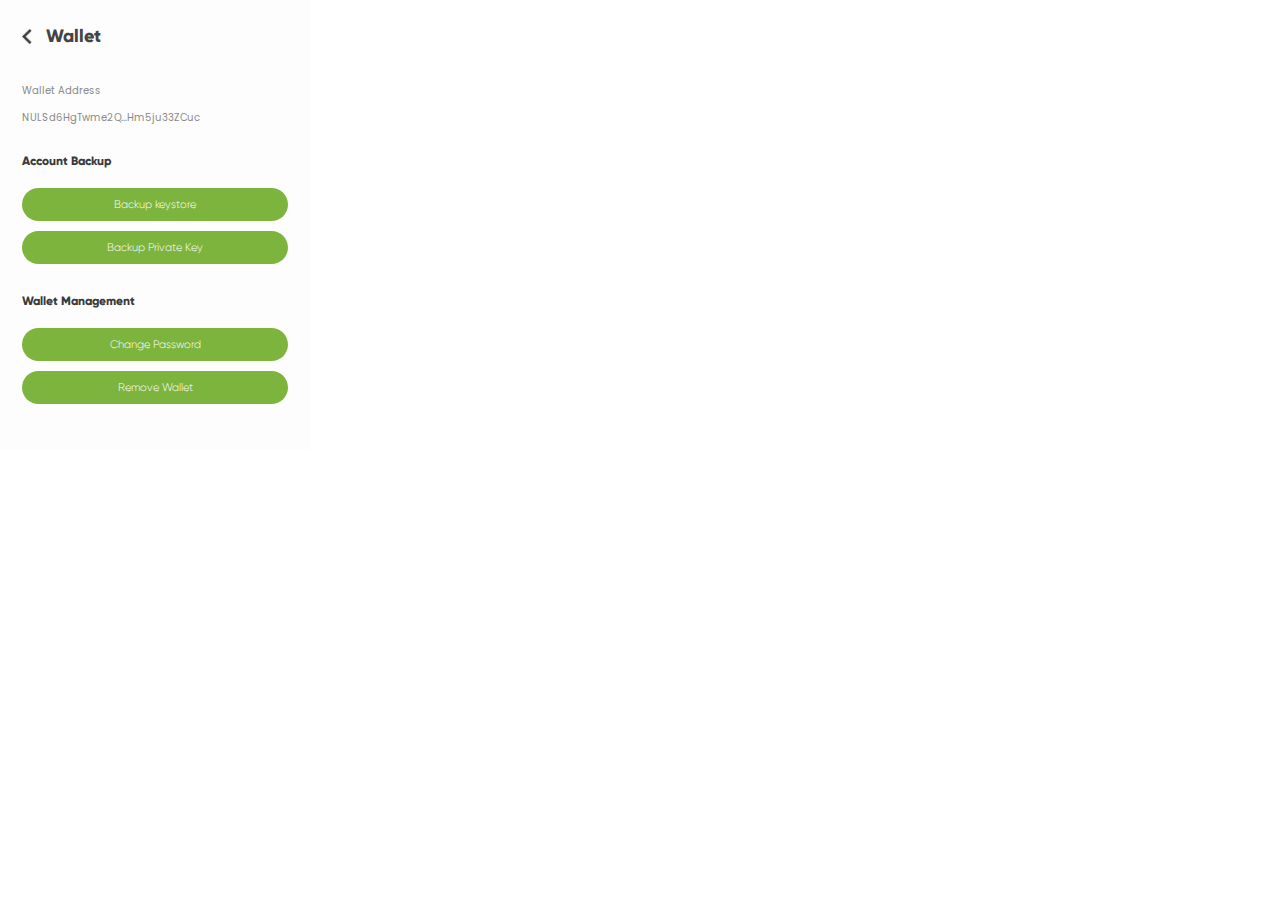
==== activities/editwallet.html @ 024c6b6f "Initial commit" ====
<!--
  This is the popup  HTML file. It will appear whenever the user
  presses the extension button.  It just a plain old web page!
  But it can communicate with the background and content scripts
-->

<!DOCTYPE html>
<html>
<head>
    <meta charset="UTF-8">
    <title>Nuls Wallet</title>
    <script language="JavaScript" type="text/javascript" src="/library/jquery351.min.js"></script>

    <script src="/library/nuls-sdk.js" type="text/javascript"></script>
    <script src="/library/nuls-api.js" type="text/javascript"></script>
    <script src="jsupport/editwallet.js" type="text/javascript"></script>
    <script src="/library/utils.js" type="text/javascript"></script>
    <link href="https://fonts.googleapis.com/css2?family=Poppins:wght@200;400&display=swap" rel="stylesheet">

    <link rel="stylesheet" media="all" href="/css/base.css" type="text/css">
    <link rel="stylesheet" media="all" href="/css/style.css" type="text/css">

</head>
<body>

<div class="container">

    <nav>
        <a href="/activities/management.html"><img src="/assets/backsmall.png" width="10px" class="mrgr10 pointer"/></a>
        <span class="headbold">Wallet</span>

        <div class="float-right">
            <div class="dropdown" style="float:right;">
            </div>
        </div>
    </nav>

    <div class="edit_container mrgt10">

        <p class="phead mrgb5">Wallet Address</p>
        <span class="account_address" id="crnt_acc_address">NULSd6HgTwme2Q...Hm5ju33ZCuc</span>

        <br>
        <br>
        <div id="view_edwlt_home">
            <p class="pheadb mrgb10">Account Backup</p>
            <button class="greencurvedlight mrgt10 wdth100 wlt_edit" id="wlt_keystore">Backup keystore</button>
            <button class="greencurvedlight mrgt10 wdth100 wlt_edit" id="wlt_prikey">Backup Private Key</button>

            <p class="pheadb mrgb10 mrgt30">Wallet Management</p>
            <button class="greencurvedlight mrgt10 wdth100" id="wlt_pass">Change Password</button>
            <button class="greencurvedlight mrgt10 wdth100 wlt_edit" id="wlt_delete">Remove Wallet</button>

        </div>
        <div id="view_edwlt_auth" class="hide">
            <p class="pheadb mrgb10" id="edit_auth_title">Account Backup</p>
            <input type="password" id="edwlt_pass" placeholder="Enter Wallet Password"/>
            <input type="hidden" id="manage_action" value="">
            <p id="auth_error" class="perror mrgb15 mrgt5 hide"><img src="/assets/false.png" width="12" class="mrgr10"><span id="auth_error_message">Password Invalid!</span></p>
            <div class="mrgt10">
                <button class="greencurved mrgr3 closeview" style="background: #3b3b3b; width: 36.6%;" id="transaction_cancel">CANCEL</button>
                <button class="greencurved wdth60" id="transaction_confirm"><span id="trns_txt">CONFIRM</span><img src="/assets/forward.png" class="btn_ico mrgl10" id="trns_ico" width="10px"></button>
            </div>


            <div id="view_privatekey" class="mrgt20 hide">
                <p class="pheadb">Private Key</p>
                <input type="text" id="edwlt_prikey" placeholder="Your Wallet Private Key"/>
            </div>

        </div>
        <div id="view_edwlt_changepass" class="hide">
            <p class="pheadb">Current Password</p>
            <input type="password" id="change_current" placeholder="Enter Current Wallet Password"/>
            <p class="pheadb mrgt10">New Password</p>
            <input type="password" id="change_new" placeholder="Enter New Wallet Password"/>
            <p class="pheadb mrgt10">Confirm New Password</p>
            <input type="password" id="change_confirm" placeholder="Confirm New Wallet Password"/>
            <p id="change_error" class="perror mrgb15 mrgt5 hide"><img src="/assets/false.png" width="12" class="mrgr10"><span id="chagne_error_message">Password Invalid!</span></p>
            <p id="change_success" class="psuccess mrgb15 mrgt5 hide"><img src="/assets/true.png" width="12" class="mrgr10"><span id="chagne_success_message">Password Changed Successfully</span></p>

            <div class="mrgt10 mrgb15">
                <button class="greencurved mrgr3 closeview" style="background: #3b3b3b; width: 36.6%;" id="change_cancel">CANCEL</button>
                <button class="greencurved wdth60" id="passchange_confirm"><img src="/assets/change.png" class="btn_ico mrgr10" width="10px"><span>CHANGE</span></button>
            </div>

        </div>
    </div>
</div>

</body>
</html>
---- css/base.css ----
html, body, div, span, applet, object, iframe,
h1, h2, h3, h4, h5, h6, p, blockquote, pre,
a, abbr, acronym, address, big, cite, code,
del, dfn, img, ins, kbd, q, s, samp,
small, strike, sub, sup, tt, var,
u, i, center,
dl, dt, dd, ol, ul, li,
fieldset, form, label, legend, caption,
article, aside, canvas, details, embed, 
figure, figcaption, footer, header, hgroup, 
menu, nav, output, ruby, section, summary,
time, mark, audio, video {
	margin: 0;
	padding: 0;
	border: 0;
	font-size: 100%;
	font: inherit;
	vertical-align: middle;
}

/*html[data-theme='light'] {*/
html {
	--main-bg-color: #fff;
	--main-padding: 0px;
	--main-color:rgba(0,0,0,.84);
	--my-aaa:#aaaaaa;
	--my-start:#F5F5F5;
	--my-end:transparent;
	--my-basic:rgba(0, 0, 0, 0.9);
	--my-dkbasic:#707070;

	--my-one:#eff1f3;
	--my-two:#e2e2e2;
	--my-three:#eff1f3;
}

table{
	border-spacing: 0;
}
a:link {color: #333333; text-decoration: none;}
a:visited {color: #333333; text-decoration: none;}
a:hover {color: #333333; text-decoration: none;}
a:active {color: #333333; text-decoration: none;}

div.containr a:link{color: #FA5C5F; text-decoration: none;}
div.containr a:visited{color: #FA5C5F; text-decoration: none;}
div.containr a:hover{color: #FA5C5F; text-decoration: none;}
div.containr a:active{color: #FA5C5F; text-decoration: none;}

body{
	font-family: Poppins-Regular;
	color:#000;
	/* -webkit-filter: blur(10px); */
	/* -moz-filter: blur(10px); */
	/* -o-filter: blur(10px); */
	/* -ms-filter: blur(10px); */
	/* filter: blur(10px); */
	/* transition:3s; */
}



/* HTML5 display-role reset for older browsers */
article, aside, details, figcaption, figure, 
footer, header, hgroup, menu, nav, section {
	display: block;
}
ol, ul {
	 list-style: none;
}


::-webkit-scrollbar {
	width: 3px;
	height: 3px;
	background-color: #f5f5f5;
}
::-webkit-scrollbar-thumb:hover {
  	background-color: #c8ccd4;
	border-radius: 20px;
}
::-webkit-scrollbar-track {
	/*-webkit-box-shadow: inset 0 0 6px rgba(0,0,0,0.3);*/
	background-color: #c8ccd4;
}

::-webkit-scrollbar-thumb {
	background-color: #7E7E7E;
}

@font-face {
    font-family: "Poppins-Regular";
    /*src: local("Segoe UI Light");*/
    src: url("Poppins-Regular.otf");
}
/*@font-face {*/
/*    font-family: "Segoe UI";*/
/*    !*src: local("Segoe UI Light");*!*/
/*    src: url("segoeuil.ttf");*/
/*}*/

/*@font-face {*/
/*    font-family: "Segoe UI R";*/
/*    src: url("segoeui.ttf");*/
/*}*/


/*@font-face {*/
/*    font-family: "psr";*/
/*    src:url("psr.ttf");*/
/*}*/

/*@font-face {*/
/*    font-family: "ps";*/
/*    src:url("ps.ttf");*/
/*}*/

@font-face {
    font-family: "gb";
    src:url("gb.otf");
}


@font-face {
    font-family: "gl";
    src:url("gl.otf");
}





/* Fonts */



input[type=number]::-webkit-inner-spin-button,
input[type=number]::-webkit-outer-spin-button {
  -webkit-appearance: none;
  margin: 0;
}

.pointer{
	cursor: pointer;
}

.float-right {
    float: right;
}

.float-left {
    float: left;
}

.left {
    float: left;
}

.right {
    float: right !important;
}

.hide {
    display: none;
}

div.contents{
	display:contents;
}
div.left{
	float:left;
}
div.right{
	float:right;
}
.bold{
    font-weight: bold;
}
.text-center{
	text-align: center;
}

.circlelay{
	border-radius: 200px;
}

.align-left {
    text-align: left;
}

.align-right {
    text-align: right;
}
.align-center {
    text-align: center;
}

.pad0{
	padding: 0px !important;
}
.pad5{
	padding: 5px !important;
}
.pad10{
	padding: 10px !important;
}
.pad20{
	padding: 20px !important;
}

.padl30{
	padding-left:30px !important;
}
.padr30{
	padding-right:30px !important;
}

.mrg0{
	margin: 0px !important;
}
.mrg10{
	margin: 10px;
}
.mrg5{
	margin: 5px;
}
.mrg20{
	margin: 20px;
}

.mrg30{
	margin: 30px;
}

.mrgt3{
	margin-top: 3px;
}
.mrgt5{
	margin-top: 5px;
}
.mrgt7{
	margin-top: 7px;
}
.mrgt10{
	margin-top: 10px;
}
.mrgt15{
	margin-top: 15px;
}
.mrgl5{
	margin-left: 5px;
}
.mrgl10{
	margin-left: 10px;
}
.mrgl20{
	margin-left: 20px;
}
.mrgl30{
	margin-left: 30px;
}
.mrgr3{
	margin-right: 3px;
}
.mrgr5{
	margin-right: 5px;
}
.mrgr10{
	margin-right: 10px;
}
.mrgr20{
	margin-right: 20px;
}
.mrgr40{
	margin-right: 40px;
}
.mrgt20{
	margin-top: 20px;
}

.mrgt30{
	margin-top: 30px;
}
.mrgt40{
	margin-top: 40px;
}
.mrgb5{
	margin-bottom: 5px;
}
.mrgb10{
	margin-bottom: 10px;
}
.mrgb15{
	margin-bottom: 15px;
}
.mrgb20{
	margin-bottom: 20px;
}
.mrgb30{
	margin-bottom: 30px;
}
.mrgb40{
	margin-bottom: 40px;
}
.mrgb50{
	margin-bottom: 50px;
}
.gone{
	display: none;
}
.wdthbutton{
	width:48.6%;
}
.wdth35{
    width: 35%;
}
.wdth30{
    width: 30%;
}
.wdth60{
    width: 60%;
}
.wdth70{
    width: 70%;
}
.wdth40{
    width: 40%;
}
.wdth42{
    width: 42%;
}

.wdth50{
    width: 50%;
}
.wdth49{
    width: 49%;
}

.wdth90{
    width: 90%;
}
.wdth100{
    width: 100%;
}

.fblack{
	color: #000;
}
.fblue{
	color: #2F72F9 !important;
}

.text_right{
	text-align: right !important;
}
.text_left{
	text-align: left !important;
}
.text_center{
	text-align: center !important;
}

.underline{
	text-decoration: underline;
}

span.keycopy{
	font-family: "Gilroy Light";
	font-weight: 900;
	color: #000;
	margin-left: 10px;
	font-size: 9px;
	background: #cccccc;
	padding: 5px 9px;
	border-radius: 3px;
	cursor: pointer;
}
span.greybutton{
	font-family: "Gilroy Light";
	font-weight: 900;
	color: #000;
	margin-left: 10px;
	font-size: 9px;
	background: #cccccc;
	padding: 5px 9px;
	border-radius: 3px;
	cursor: pointer;
}
span.keyblock{
	font-family: Montserrat;
	font-weight: 900;
	color: #FE5757;
	margin-left: 10px;
	font-size: 10px;
	cursor: pointer;
}

span.keyblock_inactive{
	font-family: Montserrat;
	font-weight: 100;
	color: #000000;
	font-style: italic;
	margin-left: 10px;
	font-size: 10px;
	cursor: not-allowed;
}

span.keyblocked{
	font-family: Montserrat;
	font-weight: 100;
	color: #000000;
	font-style: italic;
	margin-left: 10px;
	font-size: 10px;
	cursor: not-allowed;
}

p.subbold{
	font-family: gb;
	font-size: 12px;
	color: #333333;
}
p.headlight{
	font-family: gl;
	font-size: 18px;
	color: #333333;
}
.headbold{
	font-family: gb;
	font-size: 18px;
	color: #444444;
}

p.msublight{
	font-family: gl;
	font-size: 14px;
	line-height: 18px;
	color: #333333;
}
p.sublight{
	font-family: gl;
	font-size: 9px;
	line-height: 14px;
	color: #333333;
}
p.sublightw{
	font-family: Poppins-Regular;
    font-size: 10px;
	/*font-style: italic;*/
    color: #FFFFFF;
    text-align: end;
}

.block{
	display: block;
}

.op5{
	opacity: 0.5;
}
.op7{
	opacity: 0.7;
}


.boody a{
	word-break: break-all !important;
}




input[type=checkbox].css-checkbox {
	/*padding-left:22px;*/
	height:17px;
	vertical-align:middle;
	cursor:pointer;

}

/*CHECK BOX*/


.check {
  cursor: pointer;
  position: relative;
  margin: auto;
  width: 18px;
  height: 18px;
  -webkit-tap-highlight-color: transparent;
  transform: translate3d(0, 0, 0);
}
.check:before {
  content: "";
  position: absolute;
  top: -13px;
  left: -10px;
  width: 38px;
  height: 38px;
  border-radius: 50%;
  background: rgba(34,50,84,0.03);
  opacity: 0;
  transition: opacity 0.2s ease;
}
.check svg {
  position: relative;
  z-index: 1;
  fill: none;
  stroke-linecap: round;
  stroke-linejoin: round;
  stroke: #c8ccd4;
  stroke-width: 1.5;
  transform: translate3d(0, 0, 0);
  transition: all 0.2s ease;
}
.check svg path {
  stroke-dasharray: 60;
  stroke-dashoffset: 0;
}
.check svg polyline {
  stroke-dasharray: 22;
  stroke-dashoffset: 66;
}
.check:hover:before {
  opacity: 1;
}
.check:hover svg {
  stroke: #4285f4;
}
.cbx:checked + .check svg {
  stroke: #4285f4;
}
.cbx:checked + .check svg path {
  stroke-dashoffset: 60;
  transition: all 0.3s linear;
}
.cbx:checked + .check svg polyline {
  stroke-dashoffset: 42;
  transition: all 0.2s linear;
  transition-delay: 0.15s;
}




/*SNAKEBAR*/
#snackbar {
	font-family: gl;
	visibility: hidden;
	min-width: 250px;
	/*width: 69%;*/
	margin-left: -155px;
	background-color: #333;
	color: #fff;
	text-align: center;
	border-radius: 2px;
	padding: 16px 30px;
	position: fixed;
	z-index: 1;
	/*margin: 0 26px;*/
	left: 50%;
	bottom: 30px;
	font-size: 14px;
}

#snackbar.show {
  visibility: visible;
  -webkit-animation: fadein 0.5s, fadeout 0.5s 2.5s;
  animation: fadein 0.5s, fadeout 0.5s 2.5s;
}

@-webkit-keyframes fadein {
  from {bottom: 0; opacity: 0;}
  to {bottom: 30px; opacity: 1;}
}

@keyframes fadein {
  from {bottom: 0; opacity: 0;}
  to {bottom: 30px; opacity: 1;}
}

@-webkit-keyframes fadeout {
  from {bottom: 30px; opacity: 1;}
  to {bottom: 0; opacity: 0;}
}

@keyframes fadeout {
  from {bottom: 30px; opacity: 1;}
  to {bottom: 0; opacity: 0;}
}
/*SNAKEBAR*/





.dropdown {
	float: right;
	position: relative;
	display: inline-block;
}

.dropdown-content {
	display: none;
	position: absolute;
	font-family: Montserrat;
	background-color: rgba(0, 0, 0, .85);
	font-size: 12px;
	min-width: 205px;
	padding: 7px;
	border-radius: 5px;
	margin: 10px 0 0 0;
	overflow: auto;
	text-align: left;
	box-shadow: 0px 0px 7px 0px rgba(0,0,0,0.2);
	right: 0;
	z-index: 1;
}

.dropdown-content a ,.dropdown-content p {
	color: #eee;
	cursor: pointer;
	padding: 12px 12px;
	text-decoration: none;
	display: block;
	font-size: 10px;
}

.dropdown a:hover, .dropdown p:hover {
	background-color: #333333;
	border-radius: 5px;
}

.show {display: block;}



/*TOOLTIP*/
.tooltip {
	position: relative;
	display: inline-block;
}

.tooltip .tooltiptext {
	visibility: hidden;
	width: 100px;
	background-color: #555;
	color: #fff;
	text-align: center;
	border-radius: 6px;
	padding: 5px;
	position: absolute;
	z-index: 1;
	font-family: Poppins-Regular;
	font-size: 10px;
	bottom: 120%;
	left: 50%;
	margin-left: -50px;
	opacity: 0;
	transition: opacity 0.3s;
}

.tooltip .tooltiptext::after {
	content: "";
	position: absolute;
	top: 100%;
	left: 50%;
	margin-left: -5px;
	border-width: 5px;
	border-style: solid;
	border-color: #555 transparent transparent transparent;
}

.tooltip:hover .tooltiptext {
	visibility: visible;
	opacity: 1;
}
/*TOOLTIP*/

/*SHIMMER*/
.loader_token{
	width: 100%;
}

.w100 {
	width: 100%;
}
.w80 {
	width: 80%;
}

.w70 {
	width: 70%;
}

.nobreak{
	white-space:nowrap;
}


.covershim {
	width: 100%;
	border-radius:20px;
	background: #333333;
}


.animate {
	animation : shimmer 2s infinite linear;
	background: linear-gradient(to right, var(--my-one) 4%, var(--my-two) 25%, var(--my-three) 36%);
	background-size: 1000px 100%;
}

@keyframes shimmer {
	0% {
		background-position: -1000px 0;
	}
	100% {
		background-position: 1000px 0;
	}
}
/*SHIMMER*/
---- css/style.css ----
nav{
	padding:22px 22px 10px 22px;
}

.container{
	width: 310px;
	height: 450px;
	background: #fdfdfd;
	
}
.mainbody{
	padding:22px 22px 10px 22px;
}
.centerbody{
	display: flex;
	align-items: center;
	justify-content: center;
	height: inherit;
}
.bighead{
	font-size:19px;
	font-family: 'gb';
	font-weight:400;
	color:#424242;
}
.phead{
	font-size:10px;
	font-family: 'Poppins', sans-serif;
	font-weight:400;
	color:#8A8A8A;
}
.pvalue{
	font-size:12px;
	font-family: 'Poppins', sans-serif;
	font-weight:400;
	color:#8A8A8A;
}
.pheadb{
	font-size:12px;
	font-family:  gb;
	font-weight:400;
	color:#3b3b3b;
}
.pheadl{
	font-size:12px;
	font-family:  gl;
	font-weight:400;
	color:#3b3b3b;
}
.pbigl{
	font-size:16px;
	font-family:  gl;
	font-weight:400;
	color:#3b3b3b;
}

.tx_data{
	padding: 6px 10px;
	border-radius: 3px;
	font-size:8px;
	color:#3b3b3b;
	background: #cccccc;
}

.pmethod{
	border: 1px SOLID #a0a0a0;
	border-radius: 3px;
	font-size:9px;
	font-weight:400;
	color:#3b3b3b;
	padding: 3px 5px;
	width: fit-content;
}
.account_address{
	font-size:10px;
	font-family: 'Poppins', sans-serif;
	font-weight:400;
	color:#8A8A8A;
}

.coinbalance{
	font-size:26px;
	margin:10px 0;
    font-family: "gl";
	font-weight:200;
	color:#8A8A8A;
}

.copy_ico{
	padding:0 5px 0 10px;
}


.btn_ico{
	padding:0 5px 0 0px;
}

div.wallet_action{
	padding:10px 20px 12px 20px;
}


button.greencurved{
    /*border-radius: 5px;*/
    border-radius: 30px;
    color: #FFFFFF;
    font-size: 12px;
    font-family: "gb";
    background: #7DB43D;
	cursor:pointer;
    text-align: center;
    padding: 10px;
    border:0;

}
button.greencurved:focus, button.greencurvedlight:focus {
	outline: 0;
}

button.greencurvedlight{
    /*border-radius: 5px;*/
    border-radius: 30px;
    color: #FFFFFF;
    font-size: 11px;
    font-family: "gl";
    background: #7DB43D;
	cursor:pointer;
    text-align: center;
    padding: 10px;
    border:0;

}



div.assets_view{
	min-height: 150px;
	padding:12px 20px 5px 20px;
}

div.status_view{
	padding:5px 20px 5px 20px;
	/*display: table;*/
}

.status{
	background: #7AAC40;
	border-radius: 4px;
	height: 8px;
	width: 8px;
	margin: 3px 10px 3px 3px;
	/*border: 1px solid transparent;*/
	display: flex;
	align-items: center;
	justify-content: center;
}

div.crosschain_view{
	padding:12px 20px 10px 20px;
}

table.token_list{
	/*border: 1px SOLID #7DB43D;*/
	border-radius:20px;
	font-size:10px;
	font-family: 'Poppins', sans-serif;
	font-weight:400;
	color:#8A8A8A;
	padding:0px 0px 0px 5px;
	margin-bottom:15px;
	box-shadow: 0 0px 1px 1px rgba(0, 0, 0, .20);
}

table.token_list:hover{
	box-shadow: 0 0px 1px 1px #7DB43D;
}


select.getstart_select{
	display:table;
	font-family: 'Poppins', sans-serif;
	font-weight:400;
	padding: 10px 05px;
	font-size:12px;
	margin:20px;
	border:0;
	width: auto;
	outline:none;
	cursor: pointer;
}

select.bridge_select{
	font-family: 'Poppins', sans-serif;
	font-weight:400;
	padding: 10px 0px;
	font-size:12px;
	margin:0px;
	border:0;
	width: auto;
	outline:none;
	cursor: pointer;
}

input, textarea, select{
	border: 1px SOLID rgba(0, 0, 0, .20);
	border-radius:3px;
	font-size:10px;
	font-family: 'Poppins', sans-serif;
	font-weight:400;
	color:#8A8A8A;
	width:232px;
	margin-top:10px;
	margin-bottom:20px;
	padding:10px 16px;
	margin-bottom:10px;
}

input:focus, textarea:focus {
	outline: none !important;
	border:1px solid #7DB43D;
	box-shadow: 0 0 1px #7DB43D;
}


.perror{
	font-size: 11px;
	color: #DB4437;
}
.psuccess{
	font-size: 11px;
	color: #48B862;
}

div.filedrop{
	cursor: pointer;
	border-radius: 10px;
	border:2px dashed #a0a0a0;
	padding: 20px 40px;
	margin-right: 1px;
}


.settings_container{
	padding:10px 0 0 0;
}

.settings_menu{
	width: 88%;
	display: table;
	padding:15px 22px 15px 22px;
}
.subsettings{
	padding:15px 22px 15px 22px;
}
.settings_menu p{
	font-size: 10.5px;
	color: #8A8A8A;
	font-family: Poppins-Regular;
	width: 95%;
}
p.settings_head{
	font-size: 10.5px;
	color: #8A8A8A;
	font-family: Poppins-Regular;
	width: 95%;
}

.settings_menu:hover{
	cursor: pointer;
	background: var(--my-one);
}


.nom_list{
	font-size: 10.5px;
	color: #8A8A8A;
	margin: 10px 0px 27px 0px;
	font-family: Poppins-Regular;
}
.wallet_list{
	font-size: 10.5px;
	color: #8A8A8A;
	font-family: Poppins-Regular;
	padding:15px 22px 15px 22px;
	margin-bottom: 0px;
}
.wallet_list:hover{
	cursor: pointer;
	background: var(--my-one);
}


.editwallet_nav{
	display: inline-block;
	font-size: 10.5px;
	color: #8A8A8A;
	font-family: Poppins-Regular;
}

.edit_container{
	padding:15px 22px 15px 22px;
}
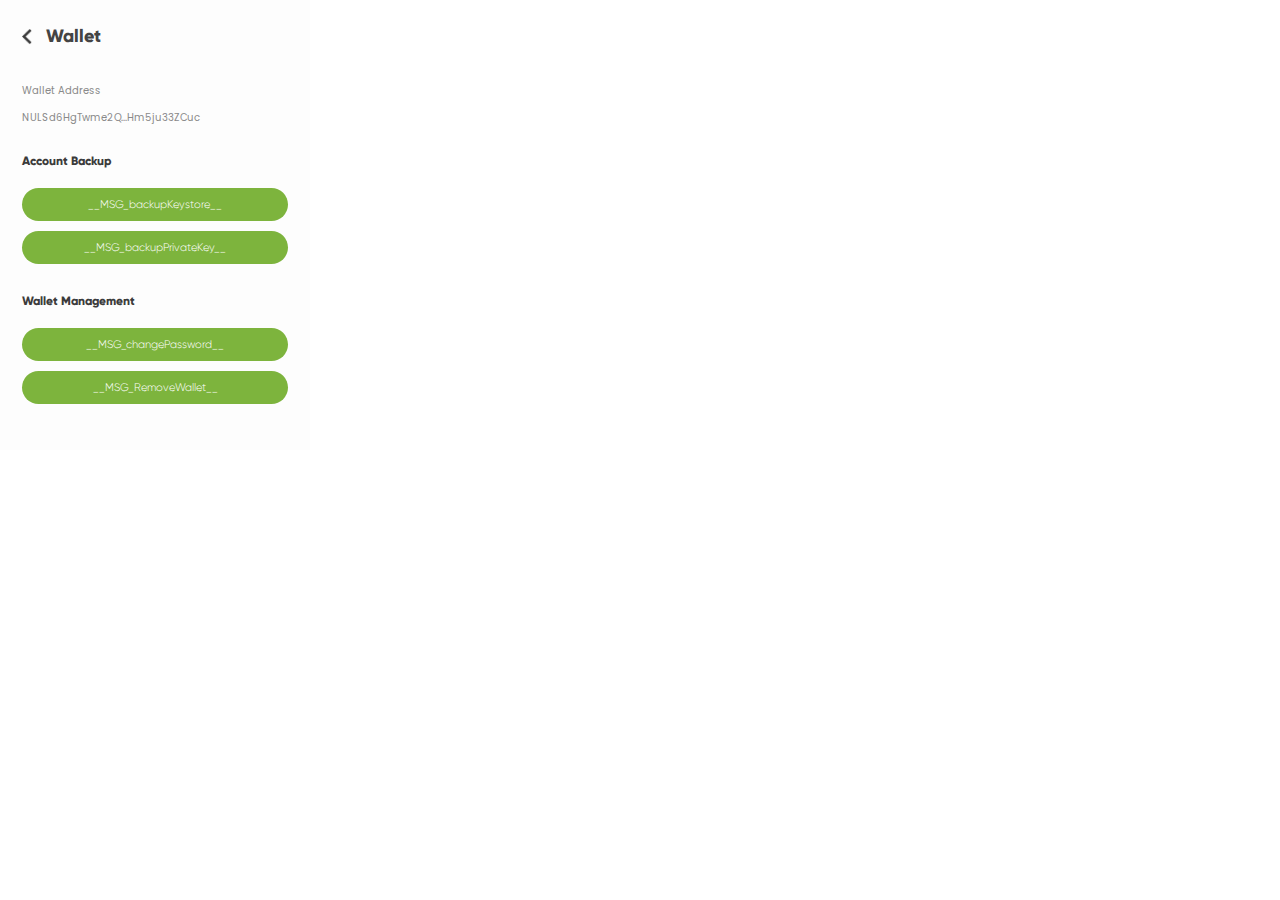
==== commit 575b46ce: "Localization commit" ====
--- a/activities/editwallet.html
+++ b/activities/editwallet.html
@@ -8,8 +8,9 @@
 <html>
 <head>
     <meta charset="UTF-8">
-    <title>Nuls Wallet</title>
+    <title>NULS Bridge</title>
     <script language="JavaScript" type="text/javascript" src="/library/jquery351.min.js"></script>
+    <script src="/library/buffer.js" type="text/javascript"></script>
 
     <script src="/library/nuls-sdk.js" type="text/javascript"></script>
     <script src="/library/nuls-api.js" type="text/javascript"></script>
@@ -27,7 +28,7 @@
 
     <nav>
         <a href="/activities/management.html"><img src="/assets/backsmall.png" width="10px" class="mrgr10 pointer"/></a>
-        <span class="headbold">Wallet</span>
+        <span class="headbold" data-localize="__MSG_wallet__">Wallet</span>
 
         <div class="float-right">
             <div class="dropdown" style="float:right;">
@@ -37,56 +38,57 @@
 
     <div class="edit_container mrgt10">
 
-        <p class="phead mrgb5">Wallet Address</p>
+        <p class="phead mrgb5" data-localize="__MSG_walletAddress__">Wallet Address</p>
         <span class="account_address" id="crnt_acc_address">NULSd6HgTwme2Q...Hm5ju33ZCuc</span>
 
         <br>
         <br>
         <div id="view_edwlt_home">
-            <p class="pheadb mrgb10">Account Backup</p>
-            <button class="greencurvedlight mrgt10 wdth100 wlt_edit" id="wlt_keystore">Backup keystore</button>
-            <button class="greencurvedlight mrgt10 wdth100 wlt_edit" id="wlt_prikey">Backup Private Key</button>
+            <p class="pheadb mrgb10" data-localize="__MSG_accountBackup__">Account Backup</p>
+            <button class="greencurvedlight mrgt10 wdth100 wlt_edit" id="wlt_keystore">__MSG_backupKeystore__</button>
+            <button class="greencurvedlight mrgt10 wdth100 wlt_edit" id="wlt_prikey">__MSG_backupPrivateKey__</button>
 
-            <p class="pheadb mrgb10 mrgt30">Wallet Management</p>
-            <button class="greencurvedlight mrgt10 wdth100" id="wlt_pass">Change Password</button>
-            <button class="greencurvedlight mrgt10 wdth100 wlt_edit" id="wlt_delete">Remove Wallet</button>
+            <p class="pheadb mrgb10 mrgt30" data-localize="__MSG_walletManagement__">Wallet Management</p>
+            <button class="greencurvedlight mrgt10 wdth100" id="wlt_pass">__MSG_changePassword__</button>
+            <button class="greencurvedlight mrgt10 wdth100 wlt_edit" id="wlt_delete">__MSG_RemoveWallet__</button>
 
         </div>
         <div id="view_edwlt_auth" class="hide">
-            <p class="pheadb mrgb10" id="edit_auth_title">Account Backup</p>
+            <p class="pheadb mrgb10" id="edit_auth_title" data-localize="__MSG_accountBackup__">Account Backup</p>
             <input type="password" id="edwlt_pass" placeholder="Enter Wallet Password"/>
             <input type="hidden" id="manage_action" value="">
             <p id="auth_error" class="perror mrgb15 mrgt5 hide"><img src="/assets/false.png" width="12" class="mrgr10"><span id="auth_error_message">Password Invalid!</span></p>
             <div class="mrgt10">
-                <button class="greencurved mrgr3 closeview" style="background: #3b3b3b; width: 36.6%;" id="transaction_cancel">CANCEL</button>
-                <button class="greencurved wdth60" id="transaction_confirm"><span id="trns_txt">CONFIRM</span><img src="/assets/forward.png" class="btn_ico mrgl10" id="trns_ico" width="10px"></button>
+                <button class="greencurved mrgr3 closeview" style="background: #3b3b3b; width: 36.6%;" id="transaction_cancel">__MSG_cancel_Caps__</button>
+                <button class="greencurved wdth60" id="transaction_confirm"><span id="trns_txt">__MSG_confirm_CAPS__</span><img src="/assets/forward.png" class="btn_ico mrgl10" id="trns_ico" width="10px"></button>
             </div>
 
 
             <div id="view_privatekey" class="mrgt20 hide">
-                <p class="pheadb">Private Key</p>
+                <p class="pheadb" data-localize="__MSG_privateKey__">Private Key</p>
                 <input type="text" id="edwlt_prikey" placeholder="Your Wallet Private Key"/>
             </div>
 
         </div>
         <div id="view_edwlt_changepass" class="hide">
-            <p class="pheadb">Current Password</p>
+            <p class="pheadb" data-localize="__MSG_currentPassword__">Current Password</p>
             <input type="password" id="change_current" placeholder="Enter Current Wallet Password"/>
-            <p class="pheadb mrgt10">New Password</p>
+            <p class="pheadb mrgt10" data-localize="__MSG_enterNewPassword__">New Password</p>
             <input type="password" id="change_new" placeholder="Enter New Wallet Password"/>
-            <p class="pheadb mrgt10">Confirm New Password</p>
+            <p class="pheadb mrgt10" data-localize="__MSG_confirmNewPassword__">Confirm New Password</p>
             <input type="password" id="change_confirm" placeholder="Confirm New Wallet Password"/>
             <p id="change_error" class="perror mrgb15 mrgt5 hide"><img src="/assets/false.png" width="12" class="mrgr10"><span id="chagne_error_message">Password Invalid!</span></p>
             <p id="change_success" class="psuccess mrgb15 mrgt5 hide"><img src="/assets/true.png" width="12" class="mrgr10"><span id="chagne_success_message">Password Changed Successfully</span></p>
 
             <div class="mrgt10 mrgb15">
-                <button class="greencurved mrgr3 closeview" style="background: #3b3b3b; width: 36.6%;" id="change_cancel">CANCEL</button>
-                <button class="greencurved wdth60" id="passchange_confirm"><img src="/assets/change.png" class="btn_ico mrgr10" width="10px"><span>CHANGE</span></button>
+                <button class="greencurved mrgr3 closeview" style="background: #3b3b3b; width: 36.6%;" id="change_cancel">__MSG_cancel_Caps__</button>
+                <button class="greencurved wdth60" id="passchange_confirm"><img src="/assets/change.png" class="btn_ico mrgr10" width="10px"><span>__MSG_change_CAPS__</span></button>
             </div>
 
         </div>
     </div>
 </div>
+<script src="jsupport/localize.js" type="text/javascript"></script>
 
 </body>
 </html>--- a/css/style.css
+++ b/css/style.css
@@ -140,7 +140,7 @@
 
 div.status_view{
 	padding:5px 20px 5px 20px;
-	/*display: table;*/
+	display: table;
 }
 
 .status{
